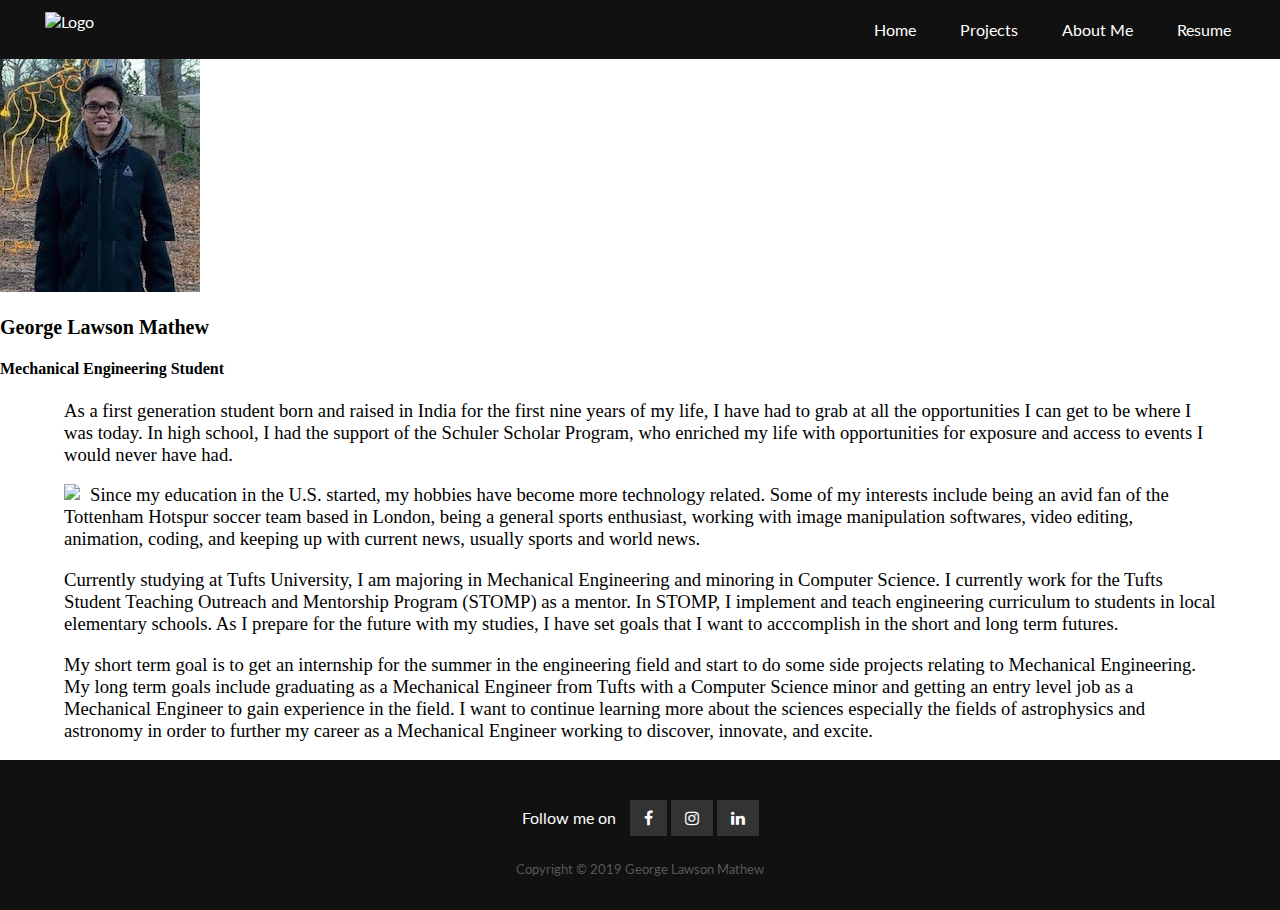
==== bio.html @ 165392d9 "Draft 2" ====
<!DOCTYPE html>
<html lang="en">

<head>
    <title> Welcome! </title>
    <meta charset="utf-8" />
    <link rel="stylesheet" href="index_style.css" />
    <meta name="viewport" content="width=device-width, initial-scale=1">
    <script src="main.js"></script>
</head>

<body>

    <ul class="nav" id="myTopNav">
        <li class="logo">
            <a href="index.html">
                <img src="logo.png" alt="Logo">
            </a>
        </li>
    
        <li><a href="index.html">Home</a></li>
        <li><a href="projects.html">Projects</a></li>
        <li><a href="bio.html">About Me</a></li>
        <li><a href="resume.html">Resume</a></li>
        <li class="icon-list"><a href="javascript:void(0);" class="icon" onclick="myFunction()"> <i class="fa fa-bars"></i>
            </a></li>
    </ul>

    <!-- <div class="banner1">
        <img class="banner_pic1" src="engineering.png" alt="About Me Banner">
        <div class="banner_overlay1">
            <div class="name1"> About </div>
        </div>
    </div> -->
    <div class="bio_title"> About </div>
    <div class="b_column2">
        <img src="me.jpg", alt = "Picture of website owner" id="meImage">
        <p class="name2"> <strong> George Lawson Mathew </strong> </p>
        <h4> Mechanical Engineering Student<h4>
    </div>
    <div class="b_column1">
        <p class="bio"> As a first generation student born and raised in India for the first nine years of my life,
            I have had to grab at all the opportunities I can get to be where I was today. In high school, I had the
            support of the Schuler Scholar Program, who enriched my life with opportunities for exposure and
            access to events I would never have had. </p>
        
        <img src="spurs.png" id="spurs"/>
        <p class="bio"> Since my education in the U.S. started, my hobbies have become more technology related. Some of my
            interests include being an
            avid fan of the Tottenham Hotspur soccer team based in London, being a general sports enthusiast, working with image
            manipulation softwares, video
            editing, animation, coding, and keeping up with current news, usually sports and world news.
        </p>
        
        
        <p class="bio"> Currently studying at Tufts University, I am majoring in Mechanical Engineering and minoring in Computer
            Science. I
            currently work for the Tufts Student Teaching Outreach and Mentorship Program (STOMP) as a mentor. In STOMP, I
            implement
            and teach engineering curriculum to students in local elementary schools. As I prepare for the future with my
            studies, I have set goals that I want
            to acccomplish in the short and long term futures. </p>
        
        <p class="bio"> My short term goal is to get an internship for the summer in the engineering field and start to do some
            side projects
            relating to Mechanical Engineering. My long term goals include graduating as a Mechanical Engineer from Tufts with a
            Computer Science minor and getting an entry level job as a Mechanical Engineer to gain experience in the field. I
            want
            to continue learning more about the sciences especially the fields of astrophysics and astronomy in order to further
            my
            career as a Mechanical Engineer working to discover, innovate, and excite. </p>
    </div>
    <!-- <div class="bio_container">
    
    <p class="bio"> As a first generation student born and raised in India for the first nine years of my life,
    I have had to grab at all the opportunities I can get to be where I was today. In high school, I had the
    support of the Schuler Scholar Program, who enriched my life with opportunities for exposure and
    access to events I would never have had. </p>
    
    <img src="spurs.png" id="spurs" width="100px" height="auto" />
    <p class="bio"> Since my education in the U.S. started, my hobbies have become more technology related. Some of my
        interests include being an
        avid fan of the Tottenham Hotspur soccer team based in London, being a general sports enthusiast, working with image
        manipulation softwares, video
        editing, animation, coding, and keeping up with current news, usually sports and world news.
    </p>

    
    <p class="bio"> Currently studying at Tufts University, I am majoring in Mechanical Engineering and minoring in Computer Science. I
    currently work for the Tufts Student Teaching Outreach and Mentorship Program (STOMP) as a mentor. In STOMP, I implement
    and teach engineering curriculum to students in local elementary schools. As I prepare for the future with my studies, I have set goals that I want 
    to acccomplish in the short and long term futures. </p>
    
    <p class="bio"> My short term goal is to get an internship for the summer in the engineering field and start to do some side projects
    relating to Mechanical Engineering. My long term goals include graduating as a Mechanical Engineer from Tufts with a
    Computer Science minor and getting an entry level job as a Mechanical Engineer to gain experience in the field. I want
    to continue learning more about the sciences especially the fields of astrophysics and astronomy in order to further my
    career as a Mechanical Engineer working to discover, innovate, and excite. </p> 
    </div> -->

    <div class="footer">
        <div class="alignfooter">
            <ul class="social-icons">
                <li id="follow"> Follow me on </li>
                <li><a href="https://www.facebook.com/lawson.mathew.7" class="social-icon"> <i class="fa fa-facebook"></i></a></li>
                <li><a href="https://www.instagram.com/g_lawson_m/" target="_blank" class="social-icon"> <i
                            class="fa fa-instagram"></i></a></li>
                <li><a href="https://www.linkedin.com/in/glawsonmathew" target="_blank" class="social-icon"> <i
                            class="fa fa-linkedin"></i></a></li>
            </ul>
            <div id="footer_text">
                Copyright © 2019 George Lawson Mathew
            </div>
        </div>
    </div>

</body>

</html>
---- index_style.css ----
@import url('https://fonts.googleapis.com/css?family=Archivo');
@import url('https://cdnjs.cloudflare.com/ajax/libs/font-awesome/4.6.3/css/font-awesome.css');
@import url('https://fonts.googleapis.com/css?family=Lato');

body {
    margin: 0;
    padding: 0;
}

.nav {
    list-style-type: none;
    margin: 0;
    padding: 0 25px 0 25px;
    overflow: hidden;
    text-align: right;
    background-color: #111;
    width: 100%;
    position: fixed;
    top: 0;
    z-index: 1;    
}

.nav .icon {
  display: none;
}

.nav li {
    display: inline-block;
}

.nav li a {
    display: block;
    color: white;
    text-align: center;
    padding: 20px 20px;
    font-size: 12pt;
    font-family: 'Lato', sans-serif;
    text-decoration: none;
}

.nav li a:hover {
  background-color: #333;
}

.nav .logo {
    color: white;
    float: left;
    margin-top: -8px;
    margin-bottom: -8px;
}

.nav .logo a:hover {
    background-color: inherit;
}

@media screen and (max-width: 750px) {
    .nav li:not(:first-child) {display: none;}
    .nav li:last-child {
        display: inline-block;
    }
    .nav .icon {
        display: block;
    }

}

@media screen and (max-width: 750px) {
    .nav .responsive {
        position: relative;
        text-align: left;
    }

    .nav.responsive li {
        float: none;
        display: block;
    }

    .nav.responsive a.icon {
        position: absolute;
        right: 25px;
        top: 0;
    }

    .nav.responsive .logo {
        position: absolute;
        align-items: left;
        top: 0;
        display: block;
    }

    .nav li a:hover {
        background-color: inherit;
        text-decoration: underline;
        text-decoration-color:white;
    }
}

.banner {
    margin-top: 55px;
    position: relative;
    width: 100%;
    overflow: hidden;
    margin-bottom: -5px;
}

.banner_overlay {
    position: absolute;
    top: 0;
    bottom: 0;
    left: 0;
    right: 0;
    height: 100%;
    width: 100%;
}

.banner_pic {
    height: 500px;
    width: auto;
}

.name {
    position: absolute;
    text-align: center;
    letter-spacing: 1px;
    top: 50%;
    left: 50%;
    -webkit-transform: translate(-50%, -50%);
    -ms-transform: translate(-50%, -50%);
    transform: translate(-50%, -50%);
    color: white;
    font-size: 75pt;
    font-family: 'Archivo', sans-serif;
    font-weight: bolder;
    text-shadow: -1px 2px 8px gray;
    white-space: nowrap;
}

@media only screen and (max-width: 950px) {
    .name {
        white-space: normal;
        font-size: 65pt;
    }
}

@media only screen and (max-width: 450px) {
    .name {
        white-space: normal;
        font-size: 55pt;
    }
}



.banner:hover > .banner_pic {
    opacity: 0.2;
}


.banner:hover > .banner_overlay > .name {
    color: #111;
    text-shadow: none;
    
}

.btn {
  border: none;
  background-color: inherit;
  padding: 14px 28px;
  font-size: 16px;
  cursor: pointer;
  display: inline-block;
  
}

a .btn{
    text-decoration: none;
    color: black;
}

.btn:hover {background: #111;}

.btn:hover {color: white;}


p {
    font-size:15pt;
}

* {
  box-sizing: border-box;
}

/* Create three equal columns that floats next to each other */
.row {
    width: 100%;
}

.column {
    width: 50%;
    padding: 20px;
    text-align: center;
    font-family: 'Lato', sans-serif;
    background-color: #F1F1F1;
    color: #111;
    display: table-cell;
}

.column p {
    text-align: left;
}

@media only screen and (max-width: 750px) {
  .column { 
    display: block;
    width: 100%;
  }
}

.resume {
    padding-bottom: 10px;
    text-align: center;
    margin-left: 15%;
    margin-right: 15%;
}

.resume_title {
    width: auto;
    color:#333;
    font-family: 'Archivo', sans-serif;
    font-weight: bold;
    padding-top: 30px;
    padding-bottom: 30px;
    font-size: 45pt;
    text-align: center;
    margin-top: 60px;
   
}

@import url(https://cdnjs.cloudflare.com/ajax/libs/font-awesome/4.6.3/css/font-awesome.css);

.footer {
    background-color: #111;
    color: white;
    height: 150px;
    width: auto;
    text-align: center;
    font-family: 'Lato', sans-serif;
}

.alignfooter {
    padding-top: 40px;
    padding-bottom: auto;

}

.social-icon {
    color: #fff;
}

.social-icons {
    margin-top: auto;
    margin-bottom: auto;
    display: inline-block;
    text-align: center;
    list-style: none;
    text-decoration:none;  
    margin-left: -40px;

}
.social-icons li {
    display: inline-block;
}

#follow {
    padding-right: 10px; 
}
#footer_text {
    padding-top:25px;
    font-size: 10pt;
    color: rgb(88, 88, 88);
}
.social-icons a {
    color: #fff;
    text-decoration: none;
}

.fa-facebook {
    padding:10px 14px;
    -o-transition:.5s;
    -ms-transition:.5s;
    -moz-transition:.5s;
    -webkit-transition:.5s;
    transition: .5s;
    background-color: #333;
}
.fa-facebook:hover {
    background-color: #3d5b99;
}

.fa-instagram {
    padding:10px 14px;
    -o-transition:.5s;
    -ms-transition:.5s;
    -moz-transition:.5s;
    -webkit-transition:.5s;
    transition: .5s;
    background-color: #333;
}
.fa-instagram:hover {
    background-color: #c13584;
}

.fa-linkedin {
    padding:10px 14px;
    -o-transition:.5s;
    -ms-transition:.5s;
    -moz-transition:.5s;
    -webkit-transition:.5s;
    transition: .5s;
    background-color: #333;
}
.fa-linkedin:hover {
    background-color: #0073a4;
}

/* BIO CSS  */

.bio {
    text-align: left;
    padding-left: 5%;
    padding-right: 5%;
    font-style: normal;
    font-family: Baskerville;
    font-size: 14pt;
}

.bio_container {
    padding-top: 0px;
    height: auto;
    text-align: center;
    padding-bottom: 25px;
    display: inline-block;
    /* background-image: url("engineering.png"); */
}

#bio_img {
    width: 75%;
    height: auto;
    overflow: hidden;
    /* float: left;
    margin-right: 10px;
    margin-left: 5%;
    margin-bottom: 5%; */
    
}

#bio_title {
    color: black;
    font-size: 75px;
    font-family: 'Archivo', sans-serif;
}
 
#spurs {
    float: left;
    margin-right: 10px;
    margin-left: 5%;
}

.banner1 {
    margin-top: 60px;
    position: relative;
    width: 100%;
    overflow: hidden;
    text-align: center;
}

.banner_overlay1 {
    position: absolute;
    top: 0;
    bottom: 0;
    left: 0;
    right: 0;
    height: 100%;
    width: 100%;
}

.banner_pic1 {
    height: 250px;
    width: auto;
}

.name1 {
    position: absolute;
    text-align: center;
    letter-spacing: 1px;
    top: 50%;
    left: 50%;
    -webkit-transform: translate(-50%, -50%);
    -ms-transform: translate(-50%, -50%);
    transform: translate(-50%, -50%);
    color: black;
    font-size: 75pt;
    font-family: 'Archivo', sans-serif;
    font-weight: bolder;
    white-space: nowrap;
    opacity: 0;
}

@media only screen and (max-width: 950px) {
    .name1 {
        white-space: normal;
        font-size: 65pt;
        width:100%;
    }
    p {
        font-size: 12pt;
    }
    h2 {
        font-size: 14pt;
    }
}

@media only screen and (max-width: 550px) {
    .name1 {
        white-space: normal;
        font-size: 50pt;
        width:100%;
    }
    .banner_pic1 {
    height: auto;
    width: 100%;
    }
    .bio {
        font-size: 12pt;
    }

}


.banner1:hover > .banner_pic1 {
    opacity: 0;
}

.banner1:hover > .banner_overlay1 > .name1 {
    color:black;
    text-shadow: none;
    opacity: 1;
}

/* PROJECT CSS */
#projectbody {
    margin: 0;
    padding-left: 2.5%;
    padding-right: 2.5%;
}

.proj_title {
    width: auto;
    color:#333;
    font-family: 'Archivo', sans-serif;
    font-weight: bold;
    padding-top: 30px;
    padding-bottom: 30px;
    font-size: 45pt;
    text-align: center;
    margin-top: 60px;
}

.proj_title:hover {
    text-decoration: underline;
}

.p_column {
    display: block;
    width: 100%;
    padding: 20px;
    text-align: center;
    font-family: 'Lato', sans-serif;
    background-color: #E7E7E7;
    color: #111;
}

.p_column p {
    text-align: left;
    padding-left: 5%;
    padding-right: 5%;
}

.video_container {
    position: relative;
    margin: auto;
    width: 75%;
    height: 0;
    padding-bottom: 42.1875%;
}
.video {
    position: absolute;
    top: 0;
    left: 0;
    width: 100%;
    height: 100%;
}

.projP {
    font-size: 14pt;
}

.pic {
    width: 500px;
    max-width: 70%;
    height: auto;
    margin-left: auto;
    margin-right: auto;
    display: none;
}
.pic1 {
    width: 500px;
    max-width: 70%;
    height: auto;
    margin-left: auto;
    margin-right: auto;
}

.mySlides2 {
    margin-left: auto;
    margin-right: auto;
}
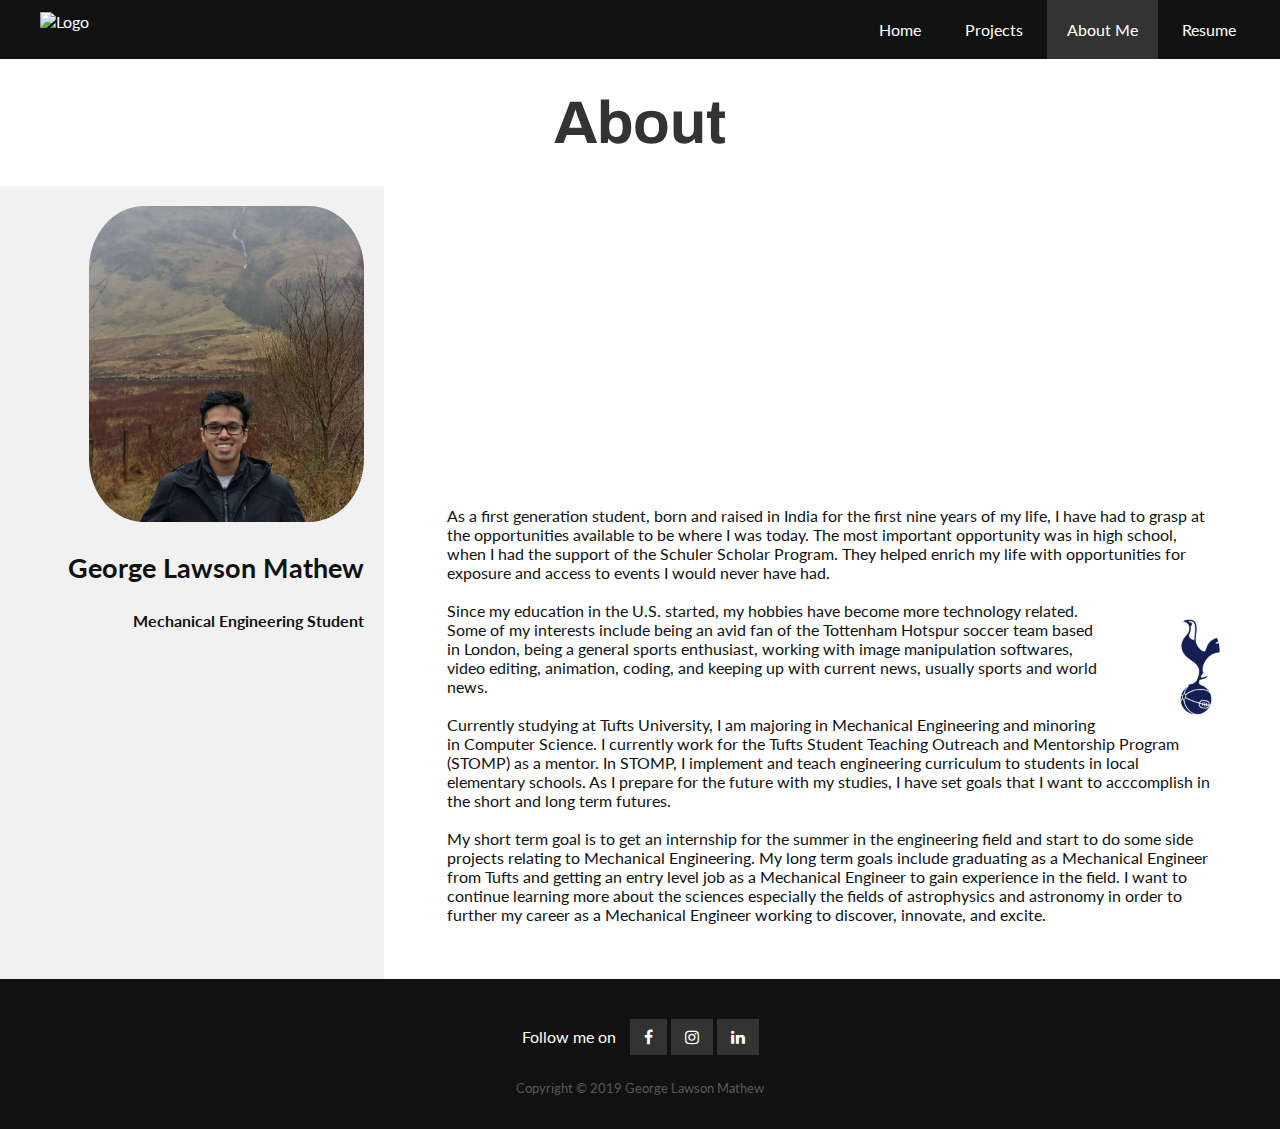
==== commit d42ae1c9: "new" ====
--- a/bio.html
+++ b/bio.html
@@ -2,11 +2,19 @@
 <html lang="en">
 
 <head>
-    <title> Welcome! </title>
+    <title> About Me </title>
     <meta charset="utf-8" />
     <link rel="stylesheet" href="index_style.css" />
     <meta name="viewport" content="width=device-width, initial-scale=1">
     <script src="main.js"></script>
+    <script async src="https://www.googletagmanager.com/gtag/js?id=UA-136423377-1"></script>
+    <script>
+        window.dataLayer = window.dataLayer || [];
+        function gtag() { dataLayer.push(arguments); }
+        gtag('js', new Date());
+
+        gtag('config', 'UA-136423377-1');
+    </script>
 </head>
 
 <body>
@@ -20,7 +28,7 @@
     
         <li><a href="index.html">Home</a></li>
         <li><a href="projects.html">Projects</a></li>
-        <li><a href="bio.html">About Me</a></li>
+        <li class="active"><a href="bio.html">About Me</a></li>
         <li><a href="resume.html">Resume</a></li>
         <li class="icon-list"><a href="javascript:void(0);" class="icon" onclick="myFunction()"> <i class="fa fa-bars"></i>
             </a></li>
@@ -39,9 +47,9 @@
         <h4> Mechanical Engineering Student<h4>
     </div>
     <div class="b_column1">
-        <p class="bio"> As a first generation student born and raised in India for the first nine years of my life,
-            I have had to grab at all the opportunities I can get to be where I was today. In high school, I had the
-            support of the Schuler Scholar Program, who enriched my life with opportunities for exposure and
+        <p class="bio"> As a first generation student, born and raised in India for the first nine years of my life,
+            I have had to grasp at the opportunities available to be where I was today. The most important opportunity was in high school, when I had the
+            support of the Schuler Scholar Program. They helped enrich my life with opportunities for exposure and
             access to events I would never have had. </p>
         
         <img src="spurs.png" id="spurs"/>
@@ -62,41 +70,11 @@
             to acccomplish in the short and long term futures. </p>
         
         <p class="bio"> My short term goal is to get an internship for the summer in the engineering field and start to do some
-            side projects
-            relating to Mechanical Engineering. My long term goals include graduating as a Mechanical Engineer from Tufts with a
-            Computer Science minor and getting an entry level job as a Mechanical Engineer to gain experience in the field. I
-            want
-            to continue learning more about the sciences especially the fields of astrophysics and astronomy in order to further
-            my
-            career as a Mechanical Engineer working to discover, innovate, and excite. </p>
+            side projects relating to Mechanical Engineering. My long term goals include graduating as a Mechanical Engineer from Tufts and 
+            getting an entry level job as a Mechanical Engineer to gain experience in the field. I
+            want to continue learning more about the sciences especially the fields of astrophysics and astronomy in order to further
+            my career as a Mechanical Engineer working to discover, innovate, and excite. </p>
     </div>
-    <!-- <div class="bio_container">
-    
-    <p class="bio"> As a first generation student born and raised in India for the first nine years of my life,
-    I have had to grab at all the opportunities I can get to be where I was today. In high school, I had the
-    support of the Schuler Scholar Program, who enriched my life with opportunities for exposure and
-    access to events I would never have had. </p>
-    
-    <img src="spurs.png" id="spurs" width="100px" height="auto" />
-    <p class="bio"> Since my education in the U.S. started, my hobbies have become more technology related. Some of my
-        interests include being an
-        avid fan of the Tottenham Hotspur soccer team based in London, being a general sports enthusiast, working with image
-        manipulation softwares, video
-        editing, animation, coding, and keeping up with current news, usually sports and world news.
-    </p>
-
-    
-    <p class="bio"> Currently studying at Tufts University, I am majoring in Mechanical Engineering and minoring in Computer Science. I
-    currently work for the Tufts Student Teaching Outreach and Mentorship Program (STOMP) as a mentor. In STOMP, I implement
-    and teach engineering curriculum to students in local elementary schools. As I prepare for the future with my studies, I have set goals that I want 
-    to acccomplish in the short and long term futures. </p>
-    
-    <p class="bio"> My short term goal is to get an internship for the summer in the engineering field and start to do some side projects
-    relating to Mechanical Engineering. My long term goals include graduating as a Mechanical Engineer from Tufts with a
-    Computer Science minor and getting an entry level job as a Mechanical Engineer to gain experience in the field. I want
-    to continue learning more about the sciences especially the fields of astrophysics and astronomy in order to further my
-    career as a Mechanical Engineer working to discover, innovate, and excite. </p> 
-    </div> -->
 
     <div class="footer">
         <div class="alignfooter">
--- a/index_style.css
+++ b/index_style.css
@@ -7,17 +7,20 @@
     padding: 0;
 }
 
+/* NAVBAR CSS */
+
 .nav {
     list-style-type: none;
     margin: 0;
-    padding: 0 25px 0 25px;
+    padding: 0 20px 0 20px;
     overflow: hidden;
     text-align: right;
     background-color: #111;
     width: 100%;
     position: fixed;
     top: 0;
-    z-index: 1;    
+    z-index: 1;
+    font-size: 12pt;   
 }
 
 .nav .icon {
@@ -53,6 +56,10 @@
     background-color: inherit;
 }
 
+.nav .active {
+    background-color: #333;
+}
+
 @media screen and (max-width: 750px) {
     .nav li:not(:first-child) {display: none;}
     .nav li:last-child {
@@ -60,6 +67,11 @@
     }
     .nav .icon {
         display: block;
+    }
+    .nav .active {
+        background-color: inherit;
+        text-decoration-line: underline;
+        
     }
 
 }
@@ -95,6 +107,7 @@
     }
 }
 
+/* HOME CSS */
 .banner {
     margin-top: 55px;
     position: relative;
@@ -163,7 +176,7 @@
 }
 
 .btn {
-  border: none;
+  border: 2px solid #111;
   background-color: inherit;
   padding: 14px 28px;
   font-size: 16px;
@@ -177,9 +190,10 @@
     color: black;
 }
 
-.btn:hover {background: #111;}
-
-.btn:hover {color: white;}
+.btn:hover {
+    background: #111;
+    color: white;
+}
 
 
 p {
@@ -190,7 +204,6 @@
   box-sizing: border-box;
 }
 
-/* Create three equal columns that floats next to each other */
 .row {
     width: 100%;
 }
@@ -216,6 +229,7 @@
   }
 }
 
+/* RESUME CSS */
 .resume {
     padding-bottom: 10px;
     text-align: center;
@@ -233,9 +247,21 @@
     font-size: 45pt;
     text-align: center;
     margin-top: 60px;
-   
-}
-
+}
+
+#pdf {
+    width: 100%;
+    height: 100vh;
+}
+
+@media only screen and (max-width: 750px) {
+    #pdf { 
+        height: 54vh;
+    }
+}
+
+
+/* FOOTER CSS */
 @import url(https://cdnjs.cloudflare.com/ajax/libs/font-awesome/4.6.3/css/font-awesome.css);
 
 .footer {
@@ -325,137 +351,8 @@
 
 /* BIO CSS  */
 
-.bio {
-    text-align: left;
-    padding-left: 5%;
-    padding-right: 5%;
-    font-style: normal;
-    font-family: Baskerville;
-    font-size: 14pt;
-}
-
-.bio_container {
-    padding-top: 0px;
-    height: auto;
-    text-align: center;
-    padding-bottom: 25px;
-    display: inline-block;
-    /* background-image: url("engineering.png"); */
-}
-
-#bio_img {
-    width: 75%;
-    height: auto;
-    overflow: hidden;
-    /* float: left;
-    margin-right: 10px;
-    margin-left: 5%;
-    margin-bottom: 5%; */
-    
-}
-
-#bio_title {
-    color: black;
-    font-size: 75px;
-    font-family: 'Archivo', sans-serif;
-}
- 
-#spurs {
-    float: left;
-    margin-right: 10px;
-    margin-left: 5%;
-}
-
-.banner1 {
-    margin-top: 60px;
-    position: relative;
-    width: 100%;
-    overflow: hidden;
-    text-align: center;
-}
-
-.banner_overlay1 {
-    position: absolute;
-    top: 0;
-    bottom: 0;
-    left: 0;
-    right: 0;
-    height: 100%;
-    width: 100%;
-}
-
-.banner_pic1 {
-    height: 250px;
-    width: auto;
-}
-
-.name1 {
-    position: absolute;
-    text-align: center;
-    letter-spacing: 1px;
-    top: 50%;
-    left: 50%;
-    -webkit-transform: translate(-50%, -50%);
-    -ms-transform: translate(-50%, -50%);
-    transform: translate(-50%, -50%);
-    color: black;
-    font-size: 75pt;
-    font-family: 'Archivo', sans-serif;
-    font-weight: bolder;
-    white-space: nowrap;
-    opacity: 0;
-}
-
-@media only screen and (max-width: 950px) {
-    .name1 {
-        white-space: normal;
-        font-size: 65pt;
-        width:100%;
-    }
-    p {
-        font-size: 12pt;
-    }
-    h2 {
-        font-size: 14pt;
-    }
-}
-
-@media only screen and (max-width: 550px) {
-    .name1 {
-        white-space: normal;
-        font-size: 50pt;
-        width:100%;
-    }
-    .banner_pic1 {
-    height: auto;
-    width: 100%;
-    }
-    .bio {
-        font-size: 12pt;
-    }
-
-}
-
-
-.banner1:hover > .banner_pic1 {
-    opacity: 0;
-}
-
-.banner1:hover > .banner_overlay1 > .name1 {
-    color:black;
-    text-shadow: none;
-    opacity: 1;
-}
-
-/* PROJECT CSS */
-#projectbody {
-    margin: 0;
-    padding-left: 2.5%;
-    padding-right: 2.5%;
-}
-
-.proj_title {
-    width: auto;
+.bio_title {
+    width: 100%;
     color:#333;
     font-family: 'Archivo', sans-serif;
     font-weight: bold;
@@ -466,6 +363,140 @@
     margin-top: 60px;
 }
 
+.bio_title:hover {
+    text-decoration: underline;
+}
+
+.b_column1 {
+    width: 70%;
+    padding: 20px;
+    text-align: right;
+    font-family: 'Lato', sans-serif;
+    background-color: white;
+    color: #111;
+    display: table-cell;
+}
+.b_column2 {
+    width: 30%;
+    padding: 20px;
+    text-align: right;
+    font-family: 'Lato', sans-serif;
+    background-color: #F1F1F1;
+    color: #111;
+    display: table-cell;
+}
+
+.b_column p {
+    text-align: left;
+}
+
+#meImage {
+    min-width: 200px;
+    max-width: 275px;
+    height: auto;
+    border-radius: 20%;
+}
+
+.name2 {
+    font-size: 20pt;
+}
+
+.bio {
+    text-align: left;
+    padding-left: 5%;
+    padding-right: 5%;
+    font-size: 12pt;
+    margin-top: -16px;
+    margin-bottom: 35px;
+}
+
+@media only screen and (max-width: 1100px) {
+    .name2 {
+        font-size: 16pt;
+    }
+}
+
+@media only screen and (max-width: 750px) {
+    .b_column1 { 
+        display: block;
+        margin-top: 20px;
+        width: 100%;
+        font-size: 10pt;
+    }
+    .b_column2 { 
+        padding-top: 40px;
+        display: block;
+        width: 100%;
+        text-align: center;
+    } 
+    #meImage {
+        width: 45%;
+        border-radius: 20%;
+    }
+}
+
+#spurs {
+    width: 100px;
+     height: auto;
+    float: right;
+    margin-right: 10px;
+    margin-left: 5%;
+}
+
+@media only screen and (max-width: 950px) {
+    .name1 {
+        white-space: normal;
+        font-size: 65pt;
+        width:100%;
+    }
+    p {
+        font-size: 12pt;
+    }
+    h2 {
+        font-size: 14pt;
+    }
+}
+
+@media only screen and (max-width: 550px) {
+    .name1 {
+        white-space: normal;
+        font-size: 50pt;
+        width:100%;
+    }
+    .banner_pic1 {
+    height: auto;
+    width: 100%;
+    }
+    .bio {
+        font-size: 12pt;
+    }
+
+}
+
+
+.banner1:hover > .banner_pic1 {
+    opacity: 0;
+}
+
+.banner1:hover > .banner_overlay1 > .name1 {
+    color:black;
+    text-shadow: none;
+    opacity: 1;
+}
+
+/* PROJECT CSS */
+.proj_title {
+    width: 100%;
+    color:#333;
+    font-family: 'Archivo', sans-serif;
+    font-weight: bold;
+    padding-top: 30px;
+    padding-bottom: 30px;
+    font-size: 45pt;
+    text-align: center;
+    margin-top: 60px;
+}
+
 .proj_title:hover {
     text-decoration: underline;
 }
@@ -502,7 +533,7 @@
 }
 
 .projP {
-    font-size: 14pt;
+    font-size: 12pt;
 }
 
 .pic {
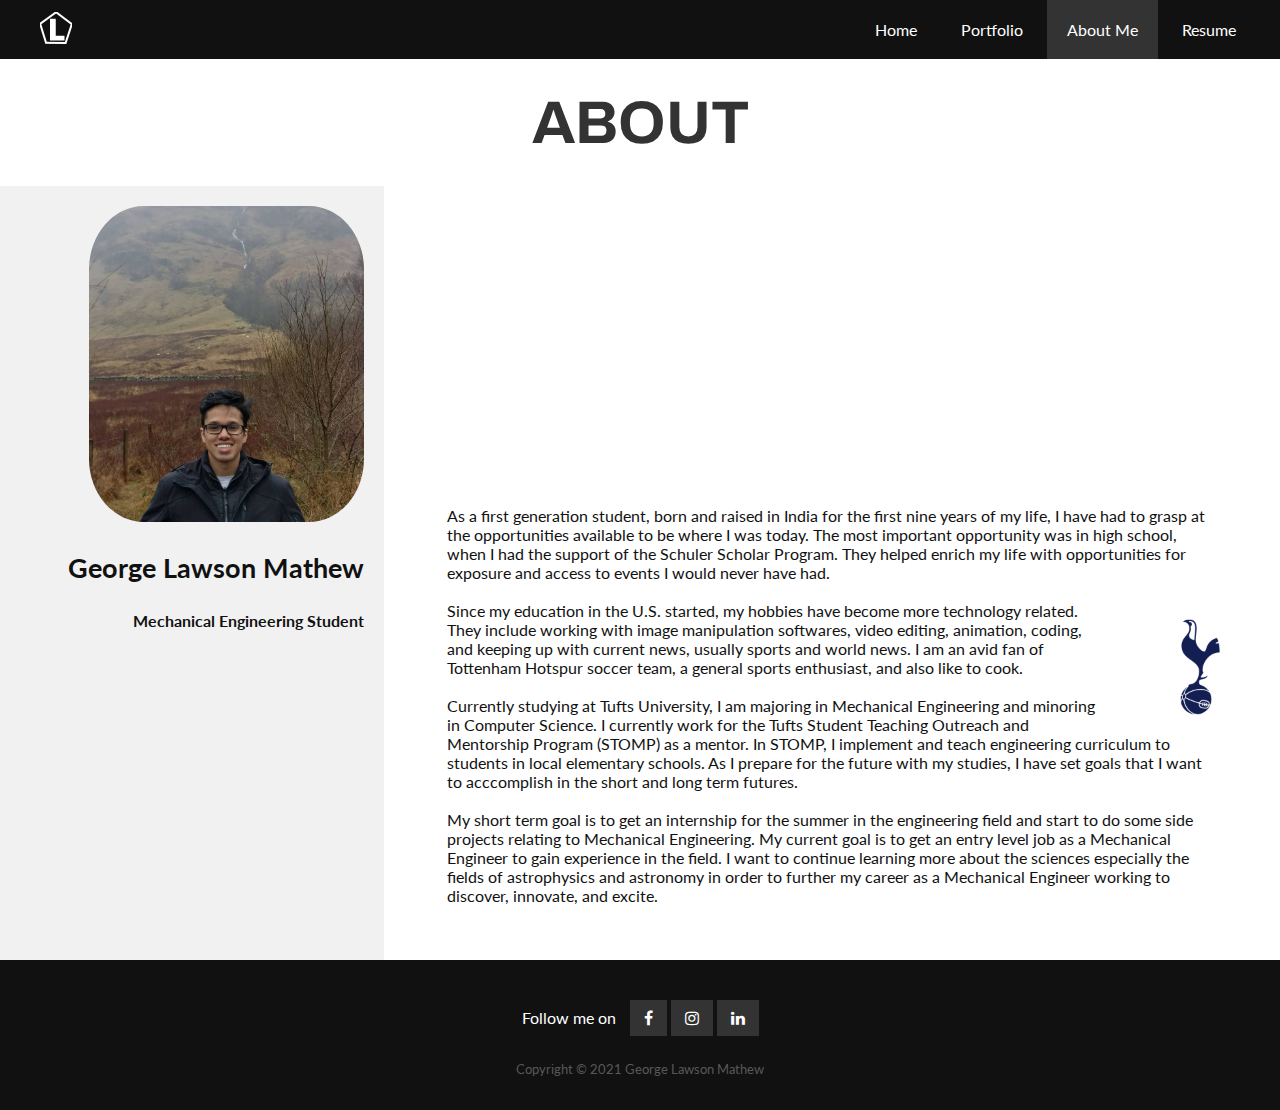
==== commit e6fc8aaf: "updated 2021 official" ====
--- a/bio.html
+++ b/bio.html
@@ -5,6 +5,7 @@
     <title> About Me </title>
     <meta charset="utf-8" />
     <link rel="stylesheet" href="index_style.css" />
+    <link rel="icon" href="logo.png">
     <meta name="viewport" content="width=device-width, initial-scale=1">
     <script src="main.js"></script>
     <script async src="https://www.googletagmanager.com/gtag/js?id=UA-136423377-1"></script>
@@ -27,7 +28,7 @@
         </li>
     
         <li><a href="index.html">Home</a></li>
-        <li><a href="projects.html">Projects</a></li>
+        <li><a href="projects.html">Portfolio</a></li>
         <li class="active"><a href="bio.html">About Me</a></li>
         <li><a href="resume.html">Resume</a></li>
         <li class="icon-list"><a href="javascript:void(0);" class="icon" onclick="myFunction()"> <i class="fa fa-bars"></i>
@@ -40,7 +41,7 @@
             <div class="name1"> About </div>
         </div>
     </div> -->
-    <div class="bio_title"> About </div>
+    <div class="bio_title"> ABOUT </div>
     <div class="b_column2">
         <img src="me.jpg", alt = "Picture of website owner" id="meImage">
         <p class="name2"> <strong> George Lawson Mathew </strong> </p>
@@ -53,11 +54,9 @@
             access to events I would never have had. </p>
         
         <img src="spurs.png" id="spurs"/>
-        <p class="bio"> Since my education in the U.S. started, my hobbies have become more technology related. Some of my
-            interests include being an
-            avid fan of the Tottenham Hotspur soccer team based in London, being a general sports enthusiast, working with image
+        <p class="bio"> Since my education in the U.S. started, my hobbies have become more technology related. They include working with image
             manipulation softwares, video
-            editing, animation, coding, and keeping up with current news, usually sports and world news.
+            editing, animation, coding, and keeping up with current news, usually sports and world news. I am an avid fan of Tottenham Hotspur soccer team, a general sports enthusiast, and also like to cook.
         </p>
         
         
@@ -70,9 +69,7 @@
             to acccomplish in the short and long term futures. </p>
         
         <p class="bio"> My short term goal is to get an internship for the summer in the engineering field and start to do some
-            side projects relating to Mechanical Engineering. My long term goals include graduating as a Mechanical Engineer from Tufts and 
-            getting an entry level job as a Mechanical Engineer to gain experience in the field. I
-            want to continue learning more about the sciences especially the fields of astrophysics and astronomy in order to further
+            side projects relating to Mechanical Engineering. My current goal is to get an entry level job as a Mechanical Engineer to gain experience in the field. I want to continue learning more about the sciences especially the fields of astrophysics and astronomy in order to further
             my career as a Mechanical Engineer working to discover, innovate, and excite. </p>
     </div>
 
@@ -87,7 +84,7 @@
                             class="fa fa-linkedin"></i></a></li>
             </ul>
             <div id="footer_text">
-                Copyright © 2019 George Lawson Mathew
+                Copyright © 2021 George Lawson Mathew
             </div>
         </div>
     </div>
--- a/index_style.css
+++ b/index_style.css
@@ -127,8 +127,8 @@
 }
 
 .banner_pic {
-    height: 500px;
-    width: auto;
+    height: auto;
+    width: 100%;
 }
 
 .name {
@@ -141,7 +141,7 @@
     -ms-transform: translate(-50%, -50%);
     transform: translate(-50%, -50%);
     color: white;
-    font-size: 75pt;
+    font-size: 7.5vw;
     font-family: 'Archivo', sans-serif;
     font-weight: bolder;
     text-shadow: -1px 2px 8px gray;
@@ -151,14 +151,14 @@
 @media only screen and (max-width: 950px) {
     .name {
         white-space: normal;
-        font-size: 65pt;
+        font-size: 9vw;
     }
 }
 
 @media only screen and (max-width: 450px) {
     .name {
         white-space: normal;
-        font-size: 55pt;
+        font-size: 9vw;
     }
 }
 
@@ -206,9 +206,21 @@
 
 .row {
     width: 100%;
+    /*margin-top: -20px;*/
 }
 
 .column {
+    width: 50%;
+    padding: 20px;
+    text-align: center;
+    font-family: 'Lato', sans-serif;
+    background-color: white;
+    color: #111;
+    display: table-cell;
+    box-shadow: 0 4px 8px 0 rgba(0, 0, 0, 0.2), 0 0 0 0 rgba(0, 0, 0, 0.19);
+    
+}
+.column_1 {
     width: 50%;
     padding: 20px;
     text-align: center;
@@ -216,6 +228,7 @@
     background-color: #F1F1F1;
     color: #111;
     display: table-cell;
+    box-shadow: 0 4px 8px 0 rgba(0, 0, 0, 0.2), 0 0 0 0 rgba(0, 0, 0, 0.19);
 }
 
 .column p {
@@ -223,10 +236,20 @@
 }
 
 @media only screen and (max-width: 750px) {
-  .column { 
-    display: block;
-    width: 100%;
-  }
+    .row {
+        width: 100%;
+    }   
+    .column { 
+        display: block;
+        width: 100%;
+        box-shadow: 0;
+    }
+    .column_1 {
+        display: block;
+        width: 100%;
+        box-shadow: 0;
+
+    }
 }
 
 /* RESUME CSS */
@@ -249,6 +272,16 @@
     margin-top: 60px;
 }
 
+@media only screen and (max-width: 550px) {
+    .resume_title {
+        font-size: 10vw;
+    }
+}
+
+.resume_title:hover {
+    text-decoration: underline;
+}
+
 #pdf {
     width: 100%;
     height: 100vh;
@@ -361,6 +394,12 @@
     font-size: 45pt;
     text-align: center;
     margin-top: 60px;
+}
+
+@media only screen and (max-width: 550px) {
+    .bio_title {
+        font-size: 10vw;
+    }
 }
 
 .bio_title:hover {
@@ -485,16 +524,22 @@
 }
 
 /* PROJECT CSS */
+
+.proj_back {
+    background-color: white;
+}
 .proj_title {
     width: 100%;
-    color:#333;
+    background-color: #111;
+    color:white;
+    letter-spacing: 1px;
     font-family: 'Archivo', sans-serif;
     font-weight: bold;
     padding-top: 30px;
     padding-bottom: 30px;
     font-size: 45pt;
     text-align: center;
-    margin-top: 60px;
+    margin-top: 58px;
 }
 
 .proj_title:hover {
@@ -503,12 +548,22 @@
 
 .p_column {
     display: block;
-    width: 100%;
+    margin-left: 1%;
+    margin-right: 1%;
+    margin-bottom: 1.5%;
+    width: 98%;
     padding: 20px;
     text-align: center;
     font-family: 'Lato', sans-serif;
-    background-color: #E7E7E7;
+    background-color: #DFDFDF;
     color: #111;
+    box-shadow: 0 4px 8px 0 rgba(0, 0, 0, 0.2), 0 0 0 0 rgba(0, 0, 0, 0.19);
+}
+
+@media only screen and (max-width: 550px;) {
+    .proj_title {
+        font-size: 10vw;
+    }
 }
 
 .p_column p {
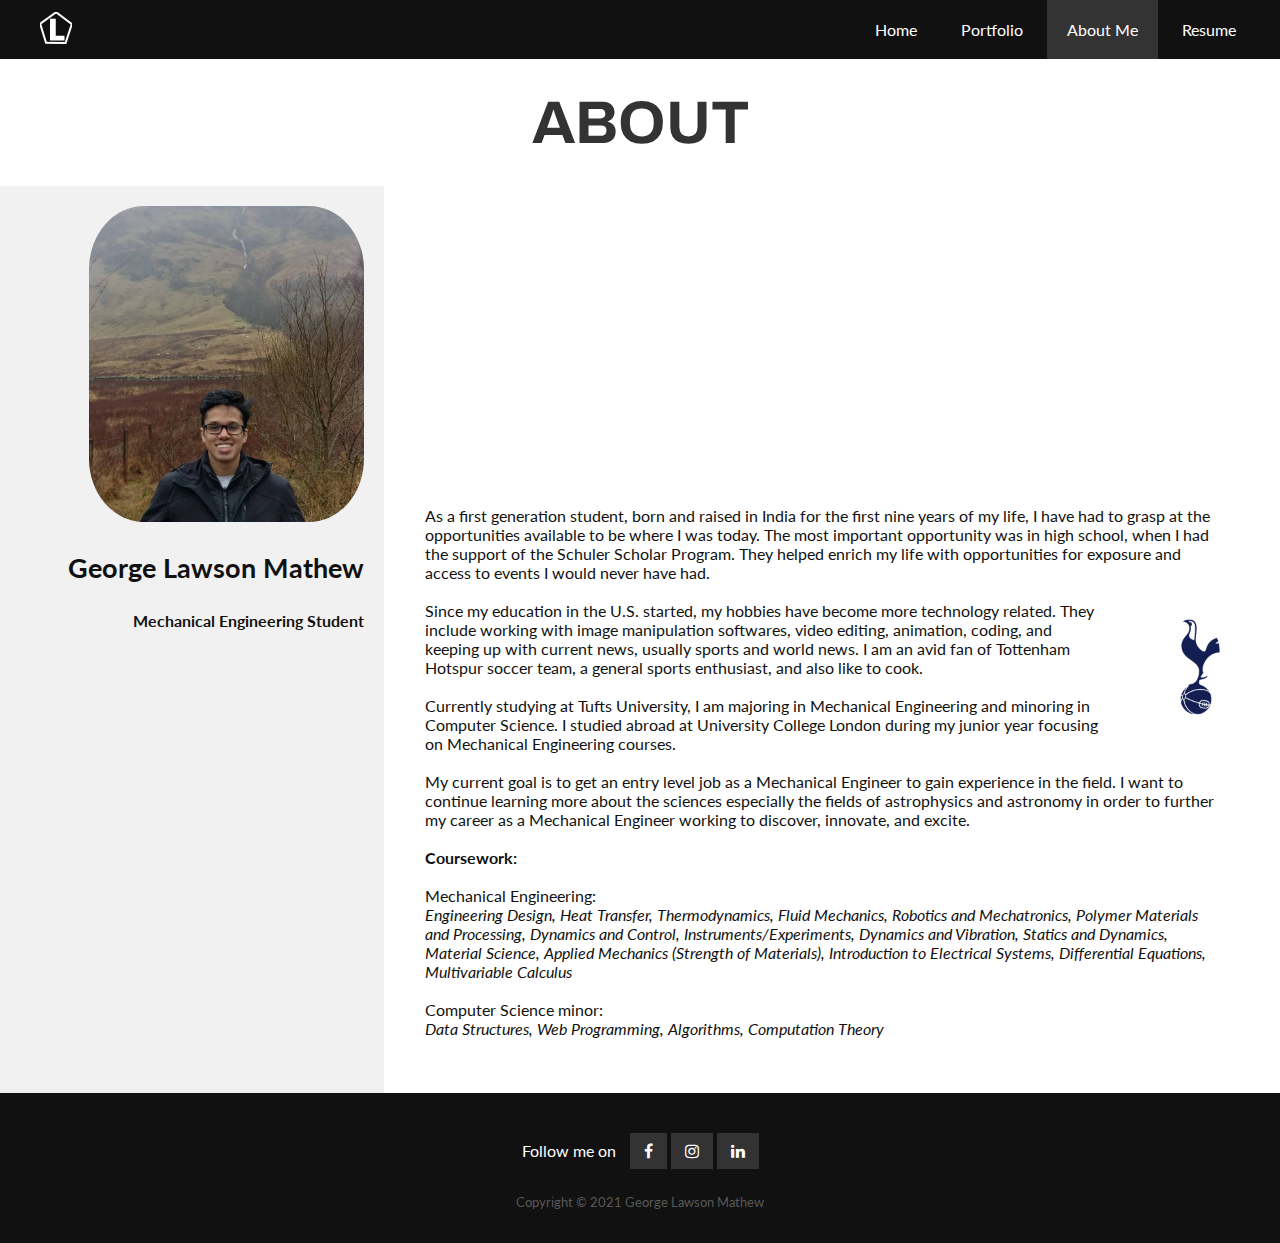
==== commit 34f58049: "fixed bio" ====
--- a/bio.html
+++ b/bio.html
@@ -61,16 +61,20 @@
         
         
         <p class="bio"> Currently studying at Tufts University, I am majoring in Mechanical Engineering and minoring in Computer
-            Science. I
-            currently work for the Tufts Student Teaching Outreach and Mentorship Program (STOMP) as a mentor. In STOMP, I
-            implement
-            and teach engineering curriculum to students in local elementary schools. As I prepare for the future with my
-            studies, I have set goals that I want
-            to acccomplish in the short and long term futures. </p>
+            Science. I studied abroad at University College London during my junior year focusing on Mechanical Engineering courses. </p>
         
-        <p class="bio"> My short term goal is to get an internship for the summer in the engineering field and start to do some
-            side projects relating to Mechanical Engineering. My current goal is to get an entry level job as a Mechanical Engineer to gain experience in the field. I want to continue learning more about the sciences especially the fields of astrophysics and astronomy in order to further
+        <p class="bio"> My current goal is to get an entry level job as a Mechanical Engineer to gain experience in the field. I want to continue learning more about the sciences especially the fields of astrophysics and astronomy in order to further
             my career as a Mechanical Engineer working to discover, innovate, and excite. </p>
+
+         <p class="bio"> <strong> Coursework:</strong></p>
+        <p class="bio">
+            Mechanical Engineering: 
+            <br><i> Engineering Design, Heat Transfer, Thermodynamics, Fluid Mechanics, Robotics and Mechatronics, Polymer Materials and Processing, Dynamics and Control, Instruments/Experiments, Dynamics and Vibration, Statics and Dynamics, Material Science, Applied Mechanics (Strength of Materials), Introduction to Electrical Systems, Differential Equations, Multivariable Calculus</i> </br>
+        </p>
+        <p class="bio">
+            Computer Science minor: 
+            <br> <i> Data Structures, Web Programming, Algorithms, Computation Theory</i> </br>
+        </p>
     </div>
 
     <div class="footer">
--- a/index_style.css
+++ b/index_style.css
@@ -89,7 +89,7 @@
 
     .nav.responsive a.icon {
         position: absolute;
-        right: 25px;
+        right: 20px;
         top: 0;
     }
 
@@ -442,7 +442,7 @@
 
 .bio {
     text-align: left;
-    padding-left: 5%;
+    padding-left: 2.5%;
     padding-right: 5%;
     font-size: 12pt;
     margin-top: -16px;
@@ -528,11 +528,11 @@
 .proj_back {
     background-color: white;
 }
+
 .proj_title {
-    width: 100%;
+    width: auto;
     background-color: #111;
-    color:white;
-    letter-spacing: 1px;
+    color: white;
     font-family: 'Archivo', sans-serif;
     font-weight: bold;
     padding-top: 30px;
@@ -540,6 +540,13 @@
     font-size: 45pt;
     text-align: center;
     margin-top: 58px;
+}
+
+
+@media only screen and (max-width: 550px) {
+    .proj_title {
+        font-size: 10vw;
+    }
 }
 
 .proj_title:hover {
@@ -560,16 +567,20 @@
     box-shadow: 0 4px 8px 0 rgba(0, 0, 0, 0.2), 0 0 0 0 rgba(0, 0, 0, 0.19);
 }
 
-@media only screen and (max-width: 550px;) {
-    .proj_title {
-        font-size: 10vw;
-    }
-}
 
 .p_column p {
     text-align: left;
     padding-left: 5%;
     padding-right: 5%;
+}
+
+@media only screen and (max-width: 550px) {
+    .p_column h1 {
+        font-size: 5.5vw;
+    }
+    .p_column p {
+        font-size: 3.25vw;
+    }
 }
 
 .video_container {
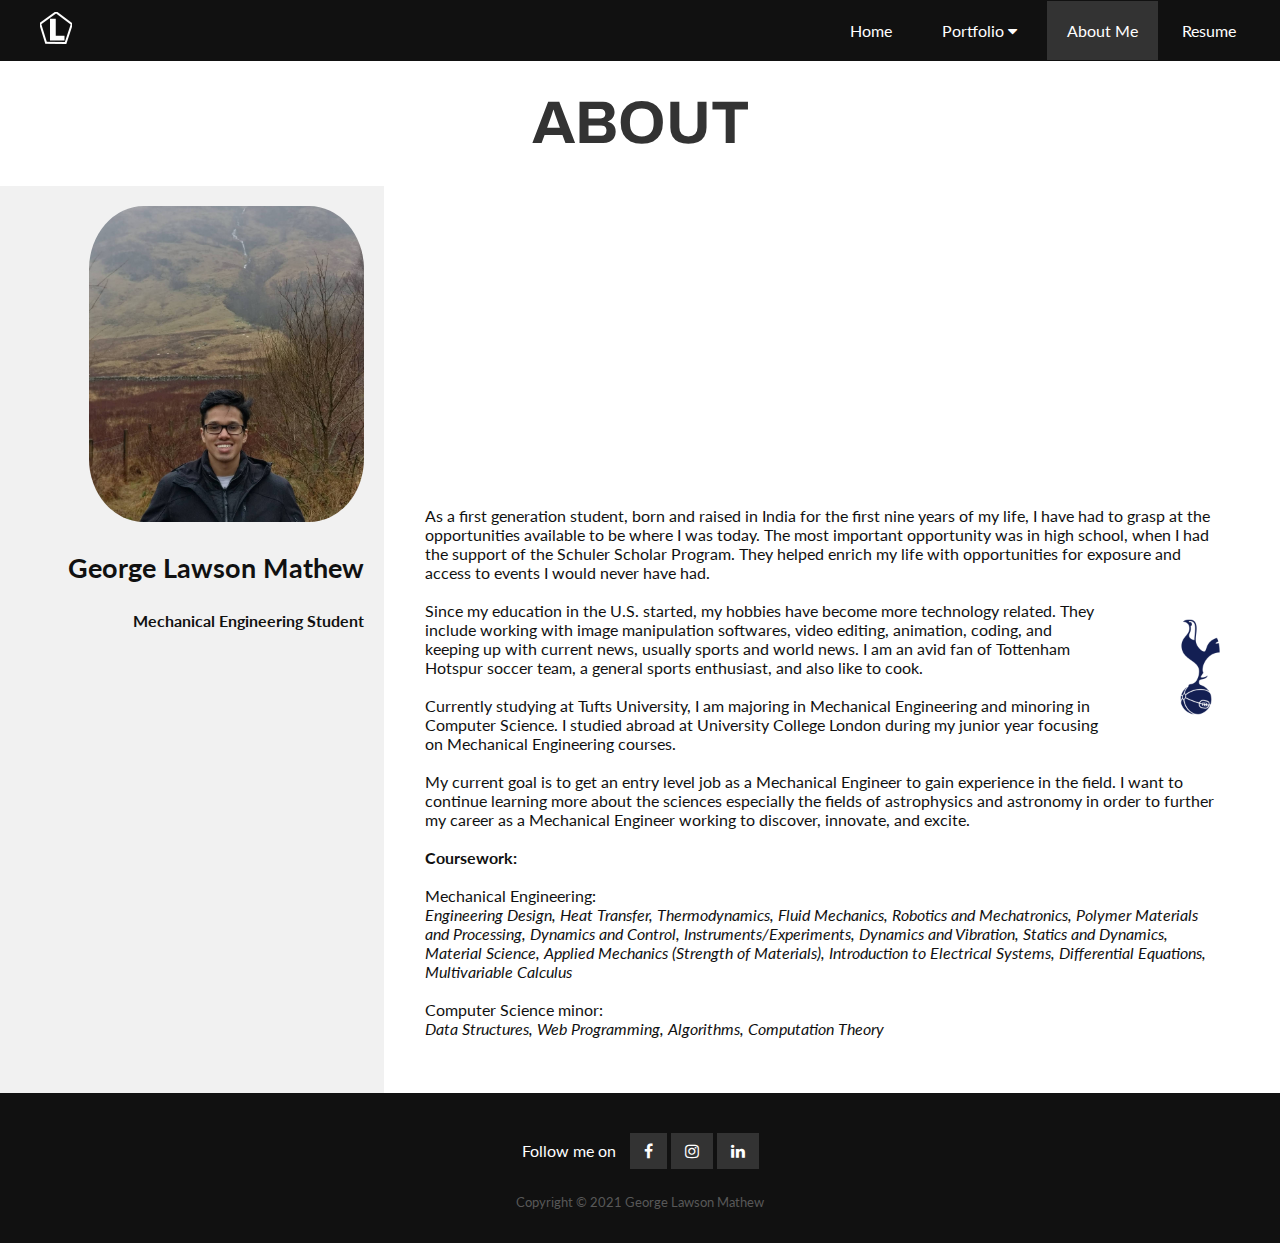
==== commit e1896a42: "Add robotics experience" ====
--- a/bio.html
+++ b/bio.html
@@ -28,7 +28,14 @@
         </li>
     
         <li><a href="index.html">Home</a></li>
-        <li><a href="projects.html">Portfolio</a></li>
+        <li>
+            <div class="dropdown">
+                <button class="dropbtn"> <a href="projects.html">Portfolio <i class="fa fa-caret-down"></i></a></button>
+                <div class="dropdown-content">
+                  <a href="robotics.html">Robotics</a>
+                </div>
+            </div>
+        </li>
         <li class="active"><a href="bio.html">About Me</a></li>
         <li><a href="resume.html">Resume</a></li>
         <li class="icon-list"><a href="javascript:void(0);" class="icon" onclick="myFunction()"> <i class="fa fa-bars"></i>
--- a/index_style.css
+++ b/index_style.css
@@ -60,6 +60,60 @@
     background-color: #333;
 }
 
+
+.dropdown {
+  font-size: 12pt; 
+  /*float: left;*/
+  /*overflow: hidden;*/
+}
+
+/* Style the dropdown button to fit inside the topnav */
+.dropdown .dropbtn {
+  border: none;
+  outline: none;
+  color: white;
+  background-color: inherit;
+  font-family: inherit;
+}
+
+/* Style the dropdown content (hidden by default) */
+.dropdown-content {
+  display: none;
+  position: fixed;
+  background-color: #111;
+  min-width: 160px;
+  box-shadow: 0px 8px 16px 0px rgba(0,0,0,0.2);
+  z-index: 1;
+}
+
+/* Style the links inside the dropdown */
+.dropdown-content a {
+  float: none;
+  color: black;
+  text-decoration: none;
+  display: block;
+  text-align: left;
+
+}
+
+/* Add a dark background on topnav links and the dropdown button on hover */
+.dropdown:hover .dropbtn {
+  background-color: #333;
+  color: white;
+}
+
+/* Add a grey background to dropdown links on hover */
+.dropdown-content a:hover {
+  background-color: #333;
+  color: white;
+}
+
+/* Show the dropdown menu when the user moves the mouse over the dropdown button */
+.dropdown:hover .dropdown-content {
+  display: block;
+  /*overflow: auto;*/
+}
+
 @media screen and (max-width: 750px) {
     .nav li:not(:first-child) {display: none;}
     .nav li:last-child {
@@ -74,9 +128,6 @@
         
     }
 
-}
-
-@media screen and (max-width: 750px) {
     .nav .responsive {
         position: relative;
         text-align: left;
@@ -105,6 +156,15 @@
         text-decoration: underline;
         text-decoration-color:white;
     }
+
+    .nav.responsive .dropdown {float: none;}
+    .nav.responsive .dropdown-content {position: relative; box-shadow: none;}
+    .nav.responsive .dropdown .dropbtn {
+        display: block;
+        width: 100%;
+        text-align: left;
+        background-color: inherit;
+  }
 }
 
 /* HOME CSS */
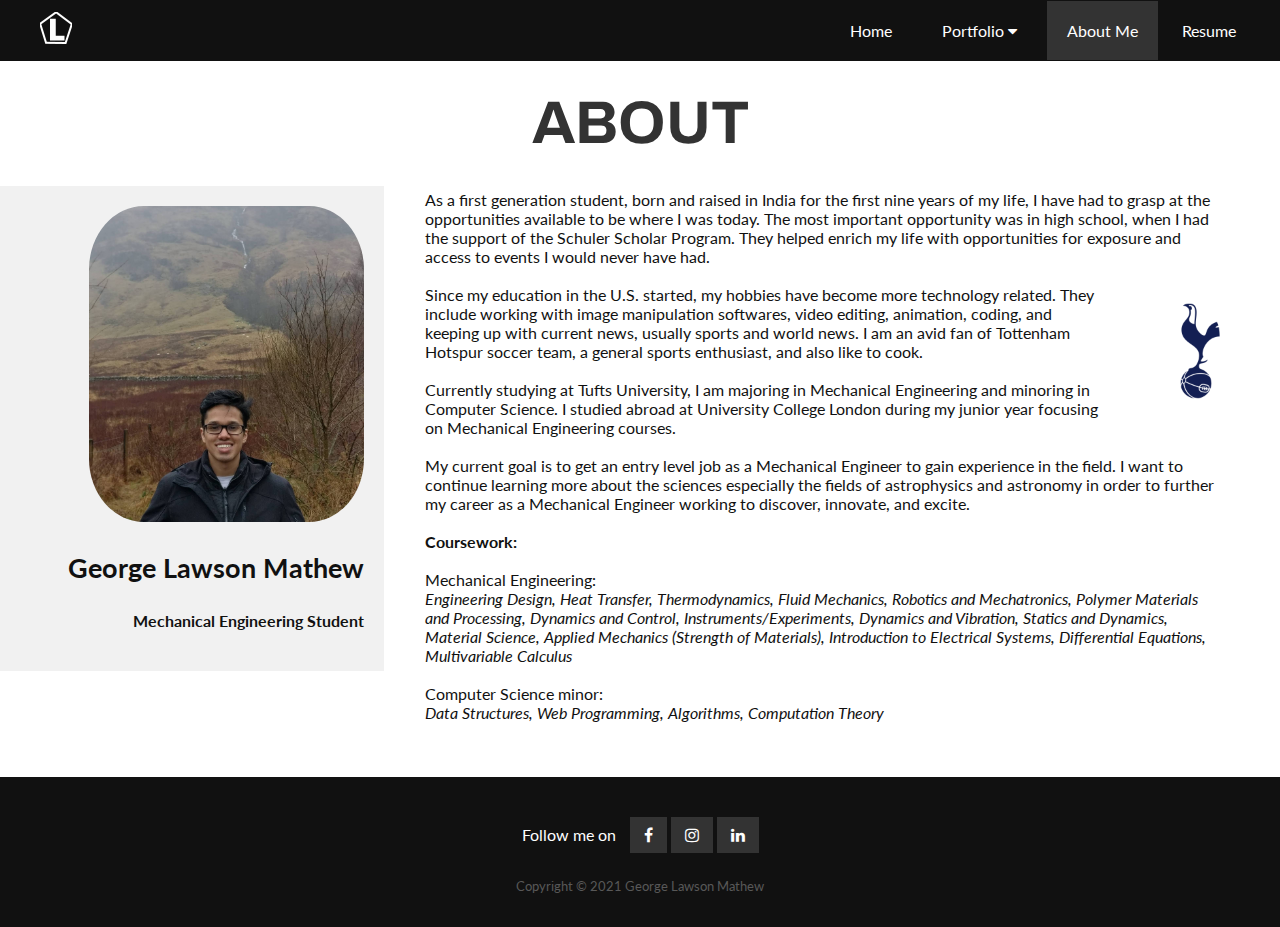
==== commit da7fbd6b: "Fixed bio" ====
--- a/bio.html
+++ b/bio.html
@@ -49,39 +49,41 @@
         </div>
     </div> -->
     <div class="bio_title"> ABOUT </div>
-    <div class="b_column2">
-        <img src="me.jpg", alt = "Picture of website owner" id="meImage">
-        <p class="name2"> <strong> George Lawson Mathew </strong> </p>
-        <h4> Mechanical Engineering Student<h4>
-    </div>
-    <div class="b_column1">
-        <p class="bio"> As a first generation student, born and raised in India for the first nine years of my life,
-            I have had to grasp at the opportunities available to be where I was today. The most important opportunity was in high school, when I had the
-            support of the Schuler Scholar Program. They helped enrich my life with opportunities for exposure and
-            access to events I would never have had. </p>
-        
-        <img src="spurs.png" id="spurs"/>
-        <p class="bio"> Since my education in the U.S. started, my hobbies have become more technology related. They include working with image
-            manipulation softwares, video
-            editing, animation, coding, and keeping up with current news, usually sports and world news. I am an avid fan of Tottenham Hotspur soccer team, a general sports enthusiast, and also like to cook.
-        </p>
-        
-        
-        <p class="bio"> Currently studying at Tufts University, I am majoring in Mechanical Engineering and minoring in Computer
-            Science. I studied abroad at University College London during my junior year focusing on Mechanical Engineering courses. </p>
-        
-        <p class="bio"> My current goal is to get an entry level job as a Mechanical Engineer to gain experience in the field. I want to continue learning more about the sciences especially the fields of astrophysics and astronomy in order to further
-            my career as a Mechanical Engineer working to discover, innovate, and excite. </p>
+    <div class="b_row"> 
+        <div class="b_column2">
+            <img src="me.jpg", alt = "Picture of website owner" id="meImage">
+            <p class="name2"> <strong> George Lawson Mathew </strong> </p>
+            <h4> Mechanical Engineering Student<h4>
+        </div>
+        <div class="b_column1">
+            <p class="bio"> As a first generation student, born and raised in India for the first nine years of my life,
+                I have had to grasp at the opportunities available to be where I was today. The most important opportunity was in high school, when I had the
+                support of the Schuler Scholar Program. They helped enrich my life with opportunities for exposure and
+                access to events I would never have had. </p>
+            
+            <img src="spurs.png" id="spurs"/>
+            <p class="bio"> Since my education in the U.S. started, my hobbies have become more technology related. They include working with image
+                manipulation softwares, video
+                editing, animation, coding, and keeping up with current news, usually sports and world news. I am an avid fan of Tottenham Hotspur soccer team, a general sports enthusiast, and also like to cook.
+            </p>
+            
+            
+            <p class="bio"> Currently studying at Tufts University, I am majoring in Mechanical Engineering and minoring in Computer
+                Science. I studied abroad at University College London during my junior year focusing on Mechanical Engineering courses. </p>
+            
+            <p class="bio"> My current goal is to get an entry level job as a Mechanical Engineer to gain experience in the field. I want to continue learning more about the sciences especially the fields of astrophysics and astronomy in order to further
+                my career as a Mechanical Engineer working to discover, innovate, and excite. </p>
 
-         <p class="bio"> <strong> Coursework:</strong></p>
-        <p class="bio">
-            Mechanical Engineering: 
-            <br><i> Engineering Design, Heat Transfer, Thermodynamics, Fluid Mechanics, Robotics and Mechatronics, Polymer Materials and Processing, Dynamics and Control, Instruments/Experiments, Dynamics and Vibration, Statics and Dynamics, Material Science, Applied Mechanics (Strength of Materials), Introduction to Electrical Systems, Differential Equations, Multivariable Calculus</i> </br>
-        </p>
-        <p class="bio">
-            Computer Science minor: 
-            <br> <i> Data Structures, Web Programming, Algorithms, Computation Theory</i> </br>
-        </p>
+             <p class="bio"> <strong> Coursework:</strong></p>
+            <p class="bio">
+                Mechanical Engineering: 
+                <br><i> Engineering Design, Heat Transfer, Thermodynamics, Fluid Mechanics, Robotics and Mechatronics, Polymer Materials and Processing, Dynamics and Control, Instruments/Experiments, Dynamics and Vibration, Statics and Dynamics, Material Science, Applied Mechanics (Strength of Materials), Introduction to Electrical Systems, Differential Equations, Multivariable Calculus</i> </br>
+            </p>
+            <p class="bio">
+                Computer Science minor: 
+                <br> <i> Data Structures, Web Programming, Algorithms, Computation Theory</i> </br>
+            </p>
+        </div>
     </div>
 
     <div class="footer">
--- a/index_style.css
+++ b/index_style.css
@@ -467,27 +467,45 @@
 }
 
 .b_column1 {
-    width: 70%;
-    padding: 20px;
-    text-align: right;
-    font-family: 'Lato', sans-serif;
-    background-color: white;
-    color: #111;
-    display: table-cell;
-}
+  float: left;
+  width: 70%;
+  padding: 20px;
+  font-family: 'Lato', sans-serif;
+  background-color: white;
+  color: #111;
+
+}
+
 .b_column2 {
-    width: 30%;
-    padding: 20px;
-    text-align: right;
-    font-family: 'Lato', sans-serif;
-    background-color: #F1F1F1;
-    color: #111;
-    display: table-cell;
-}
-
-.b_column p {
-    text-align: left;
-}
+  float: left;
+  width: 30%;
+  padding: 20px;
+  text-align: right;
+  font-family: 'Lato', sans-serif;
+  background-color: #F1F1F1;
+  color: #111;
+}
+
+.b_row:after {
+  content: "";
+  display: table;
+  clear: both;
+}
+
+
+@media screen and (max-width: 750px) {
+  .b_column1 {
+    width: 100%;
+    font-size: 10pt;
+    padding-top: 40px;
+    }
+  .b_column2 { 
+    padding-top: 20px;
+    width: 100%;
+    text-align: center;
+    } 
+  }
+
 
 #meImage {
     min-width: 200px;
@@ -516,7 +534,7 @@
 }
 
 @media only screen and (max-width: 750px) {
-    .b_column1 { 
+   /* .b_column1 { 
         display: block;
         margin-top: 20px;
         width: 100%;
@@ -528,7 +546,7 @@
         width: 100%;
         text-align: center;
     } 
-    #meImage {
+*/    #meImage {
         width: 45%;
         border-radius: 20%;
     }
@@ -638,18 +656,27 @@
     .p_column h1 {
         font-size: 5.5vw;
     }
-    .p_column p {
-        font-size: 3.25vw;
+    .p_column .projP {
+        font-size: 12pt;
     }
 }
 
 .video_container {
     position: relative;
     margin: auto;
-    width: 75%;
+    width: 60%;
     height: 0;
-    padding-bottom: 42.1875%;
-}
+    padding-bottom: 34%;
+}
+
+.video_container_1 {
+    position: relative;
+    margin: auto;
+    width: 60%;
+    height: 0;
+    padding-bottom: 34%;
+}
+
 .video {
     position: absolute;
     top: 0;
@@ -678,8 +705,20 @@
     margin-right: auto;
 }
 
+.codepic {
+    max-width: 500px;
+    height: auto;
+}
+
 .mySlides2 {
     margin-left: auto;
     margin-right: auto;
 }
 
+@media only screen and (max-width: 750px) {
+    .video_container { width: 75%; height: 0; padding-bottom: 42.1875%}
+    .video_container_1 { width: 75%; height: 0; padding-bottom: 42.1875%}
+    .codepic {
+        max-width: 75vw;"
+    }
+}
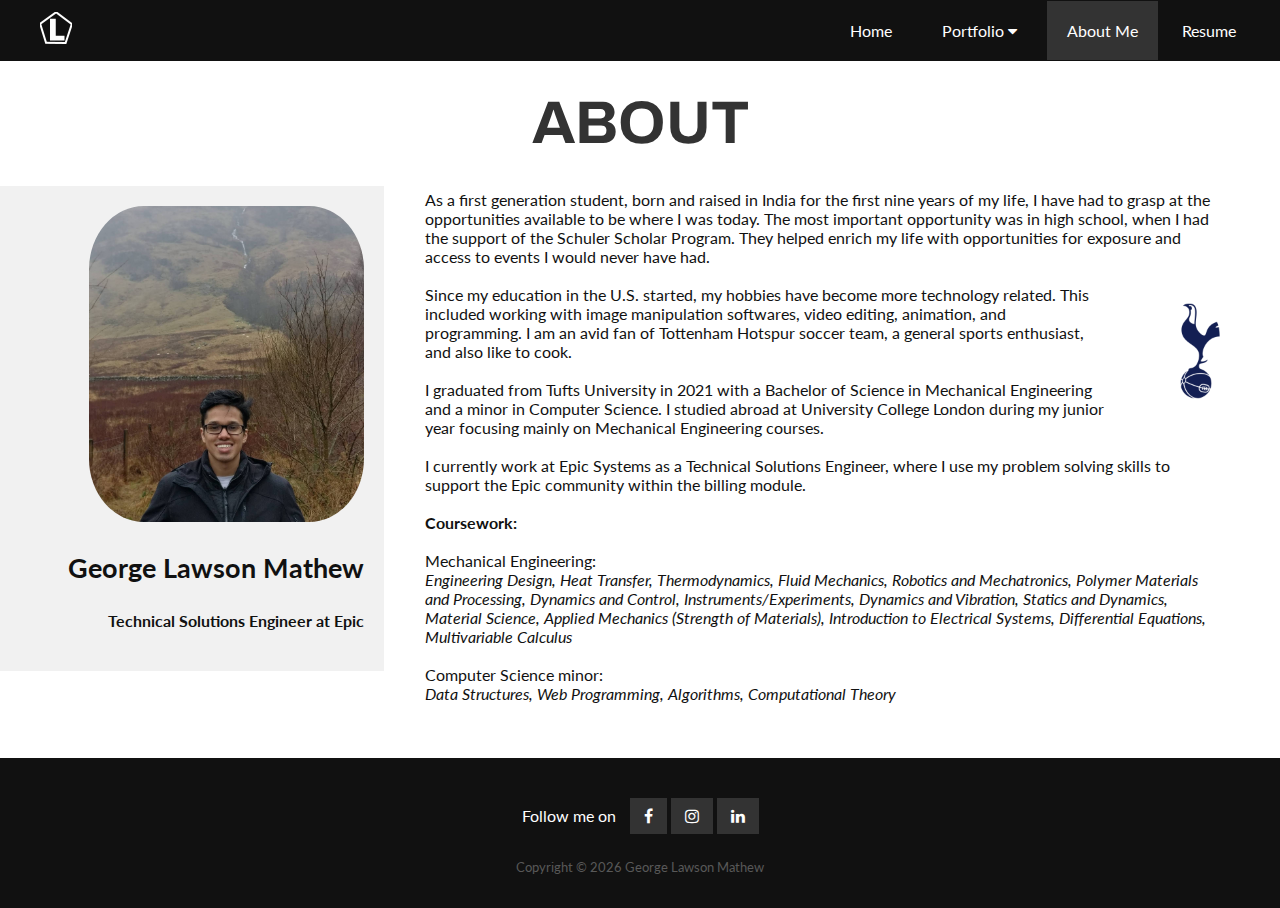
==== commit 8141ce54: "updated resume and added more robotics pages" ====
--- a/bio.html
+++ b/bio.html
@@ -53,7 +53,7 @@
         <div class="b_column2">
             <img src="me.jpg", alt = "Picture of website owner" id="meImage">
             <p class="name2"> <strong> George Lawson Mathew </strong> </p>
-            <h4> Mechanical Engineering Student<h4>
+            <h4> Technical Solutions Engineer at Epic<h4>
         </div>
         <div class="b_column1">
             <p class="bio"> As a first generation student, born and raised in India for the first nine years of my life,
@@ -62,26 +62,26 @@
                 access to events I would never have had. </p>
             
             <img src="spurs.png" id="spurs"/>
-            <p class="bio"> Since my education in the U.S. started, my hobbies have become more technology related. They include working with image
+            <p class="bio"> Since my education in the U.S. started, my hobbies have become more technology related. This included working with image
                 manipulation softwares, video
-                editing, animation, coding, and keeping up with current news, usually sports and world news. I am an avid fan of Tottenham Hotspur soccer team, a general sports enthusiast, and also like to cook.
+                editing, animation, and programming. I am an avid fan of Tottenham Hotspur soccer team, a general sports enthusiast, and also like to cook.
             </p>
             
             
-            <p class="bio"> Currently studying at Tufts University, I am majoring in Mechanical Engineering and minoring in Computer
-                Science. I studied abroad at University College London during my junior year focusing on Mechanical Engineering courses. </p>
+            <p class="bio"> I graduated from Tufts University in 2021 with a Bachelor of Science in Mechanical Engineering and a minor in Computer
+                Science. I studied abroad at University College London during my junior year focusing mainly on Mechanical Engineering courses. </p>
             
-            <p class="bio"> My current goal is to get an entry level job as a Mechanical Engineer to gain experience in the field. I want to continue learning more about the sciences especially the fields of astrophysics and astronomy in order to further
-                my career as a Mechanical Engineer working to discover, innovate, and excite. </p>
+           
+            <p class="bio"> I currently work at Epic Systems as a Technical Solutions Engineer, where I use my problem solving skills to support the Epic community within the billing module. </p> 
 
-             <p class="bio"> <strong> Coursework:</strong></p>
+            <p class="bio"> <strong> Coursework:</strong></p>
             <p class="bio">
                 Mechanical Engineering: 
                 <br><i> Engineering Design, Heat Transfer, Thermodynamics, Fluid Mechanics, Robotics and Mechatronics, Polymer Materials and Processing, Dynamics and Control, Instruments/Experiments, Dynamics and Vibration, Statics and Dynamics, Material Science, Applied Mechanics (Strength of Materials), Introduction to Electrical Systems, Differential Equations, Multivariable Calculus</i> </br>
             </p>
             <p class="bio">
                 Computer Science minor: 
-                <br> <i> Data Structures, Web Programming, Algorithms, Computation Theory</i> </br>
+                <br> <i> Data Structures, Web Programming, Algorithms, Computational Theory</i> </br>
             </p>
         </div>
     </div>
@@ -91,13 +91,12 @@
             <ul class="social-icons">
                 <li id="follow"> Follow me on </li>
                 <li><a href="https://www.facebook.com/lawson.mathew.7" class="social-icon"> <i class="fa fa-facebook"></i></a></li>
-                <li><a href="https://www.instagram.com/g_lawson_m/" target="_blank" class="social-icon"> <i
-                            class="fa fa-instagram"></i></a></li>
+                <li><a href="https://www.instagram.com/g_lawson_m/" target="_blank" class="social-icon"> <i class="fa fa-instagram"></i></a></li>
                 <li><a href="https://www.linkedin.com/in/glawsonmathew" target="_blank" class="social-icon"> <i
                             class="fa fa-linkedin"></i></a></li>
             </ul>
             <div id="footer_text">
-                Copyright © 2021 George Lawson Mathew
+                Copyright © <script>document.write(new Date().getFullYear())</script> George Lawson Mathew
             </div>
         </div>
     </div>
--- a/index_style.css
+++ b/index_style.css
@@ -368,7 +368,7 @@
 
 .alignfooter {
     padding-top: 40px;
-    padding-bottom: auto;
+    padding-bottom: -5px;
 
 }
 
@@ -722,3 +722,100 @@
         max-width: 75vw;"
     }
 }
+
+.code {
+    page-break-inside: avoid;
+    display: block;
+    padding: 3px 3px 2px;
+    font-size: 12px;
+    line-height: 20px;
+    word-break: break-all;
+    word-wrap: break-word;
+    width: 60%;
+    padding-left: 15px;
+    margin-left: 5%;
+    text-align: left;
+    overflow-x: scroll;
+    background-color: #f5f5f5;
+    border: 1px solid #ccc;
+    border: 1px solid rgba(0, 0, 0, 0.15);
+    -webkit-border-radius: 2px;
+    -moz-border-radius: 2px;
+    border-radius: 3px;
+    font-family: Monaco, Menlo, Consolas, "Courier New", monospace;
+    color: #053954;
+    font-weight: bold;
+}
+
+/* Robotics banner */
+.custom-banner-image {
+    margin-top: 55px;
+    background-repeat: no-repeat;
+    background-size: cover;
+    background-position: 50% 50%;
+    position: relative;
+    width: 100%;
+    height: 300px;
+    display: block;
+    background-image: url('robotics/banner_2.png');
+}
+
+.custom-banner-image .banner-overlay {
+    position: absolute;
+    top: 0;
+    left: 0;
+    width: 100%;
+    height: 100%;
+    background-color: rgba(0, 0, 0, 0.25);
+}
+
+.custom-banner-image .banner-text {
+    top: 50%;
+    left: 50%;
+    -webkit-transform: translate(-50%, -50%);
+    -ms-transform: translate(-50%, -50%);
+    transform: translate(-50%, -50%);
+    color: white;
+    text-align: center;
+    position: absolute;
+    width: 100%;
+    font-size: 7.5vw;
+    font-family: 'Archivo', sans-serif;
+    font-weight: bolder;
+    letter-spacing: 1px;
+}
+
+.custom-banner-image .banner-text{
+    color: #fff;
+}
+
+@media (max-width: 750px){
+
+    .header-container.container-fluid .row-fluid .page-center {
+        padding: 0;
+    }
+
+    .custom-banner-image {
+        height: 150px;
+    }
+
+    .custom-banner-image .banner-text {
+        font-size: 9vw;
+    }
+
+    .code {
+        width:90%;
+        font-size: 9pt;
+    }
+}
+
+.custom-banner-image:hover .banner-overlay{
+    background-color: rgba(255, 255, 255, 0.5);
+}
+
+
+.custom-banner-image:hover .banner-text {
+    color: #111;
+    text-shadow: none;
+    
+}